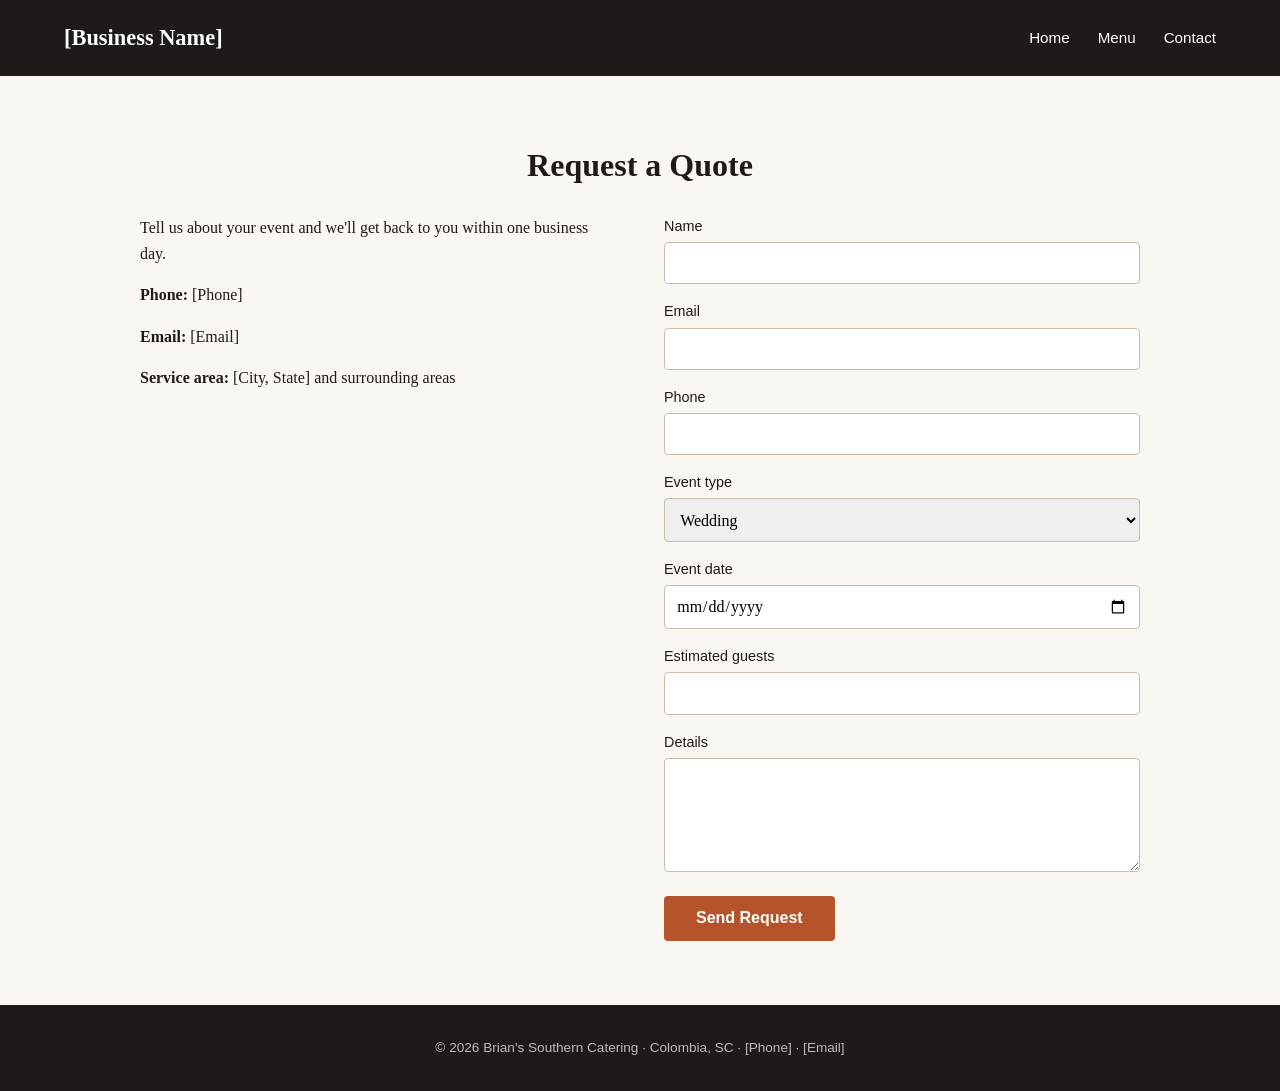
==== catering-site/contact.html @ e04a2eb2 "Pushing begining of Site" ====
<!DOCTYPE html>
<html lang="en">
<head>
  <meta charset="UTF-8">
  <meta name="viewport" content="width=device-width, initial-scale=1">
  <title>Request a Quote | Brian's Southern Catering Catering in Colombia, SC</title>
  <meta name="description" content="Request a catering quote from Brian's Southern Catering in Colombia, SC.">
  <link rel="stylesheet" href="styles.css">
</head>
<body>
  <header class="site-header solid">
    <a class="logo" href="index.html">[Business Name]</a>
    <nav>
      <a href="index.html">Home</a>
      <a href="menu.html">Menu</a>
      <a href="contact.html">Contact</a>
    </nav>
  </header>

  <main>
    <section>
      <h2>Request a Quote</h2>
      <div class="contact-wrap">
        <div class="contact-info">
          <p>Tell us about your event and we'll get back to you within one business day.</p>
          <p><strong>Phone:</strong> [Phone]</p>
          <p><strong>Email:</strong> [Email]</p>
          <p><strong>Service area:</strong> [City, State] and surrounding areas</p>
        </div>

        <form name="quote" method="POST" action="/thanks.html" data-netlify="true" netlify-honeypot="bot-field">
          <input type="hidden" name="form-name" value="quote">
          <p class="hidden"><label>Don't fill this out: <input name="bot-field"></label></p>

          <label for="name">Name</label>
          <input id="name" name="name" type="text" required>

          <label for="email">Email</label>
          <input id="email" name="email" type="email" required>

          <label for="phone">Phone</label>
          <input id="phone" name="phone" type="tel">

          <label for="type">Event type</label>
          <select id="type" name="event-type">
            <option>Wedding</option>
            <option>Corporate</option>
            <option>Private party</option>
            <option>Other</option>
          </select>

          <label for="date">Event date</label>
          <input id="date" name="event-date" type="date">

          <label for="guests">Estimated guests</label>
          <input id="guests" name="guests" type="number" min="1">

          <label for="details">Details</label>
          <textarea id="details" name="details" rows="5"></textarea>

          <button class="btn" type="submit">Send Request</button>
        </form>
      </div>
    </section>
  </main>

  <footer>
    &copy; 2026 Brian's Southern Catering &middot; Colombia, SC &middot; [Phone] &middot; [Email]
  </footer>
</body>
</html>
---- catering-site/styles.css ----
:root {
  --ink: #1f1a17;
  --paper: #faf6f1;
  --accent: #b5532a;
  --accent-dark: #8f3f1e;
  --muted: #6b625b;
}

* { box-sizing: border-box; margin: 0; padding: 0; }

body {
  font-family: Georgia, "Times New Roman", serif;
  color: var(--ink);
  background: var(--paper);
  line-height: 1.6;
}

img { max-width: 100%; display: block; }

a { color: var(--accent); }

/* Header / nav */
.site-header {
  position: absolute;
  top: 0; left: 0; right: 0;
  z-index: 10;
  display: flex;
  justify-content: space-between;
  align-items: center;
  padding: 1.25rem 5vw;
  color: #fff;
}
.site-header.solid { position: static; background: var(--ink); }
.logo { font-size: 1.4rem; font-weight: bold; color: #fff; text-decoration: none; }
.site-header nav a {
  color: #fff;
  text-decoration: none;
  margin-left: 1.5rem;
  font-family: Arial, sans-serif;
  font-size: 0.95rem;
}
.site-header nav a:hover { text-decoration: underline; }

/* Hero */
.hero {
  min-height: 100vh;
  display: flex;
  flex-direction: column;
  justify-content: center;
  align-items: center;
  text-align: center;
  padding: 6rem 5vw 3rem;
  color: #fff;
  /* Replace with a real photo: url("images/hero.jpg") */
  background: linear-gradient(rgba(0,0,0,.55), rgba(0,0,0,.55)), #4a3a30;
  background-size: cover;
  background-position: center;
}
.hero h1 { font-size: clamp(2.2rem, 6vw, 4rem); max-width: 14ch; }
.hero p { margin: 1rem 0 2rem; font-size: 1.2rem; max-width: 40ch; }

.btn {
  display: inline-block;
  padding: 0.85rem 2rem;
  background: var(--accent);
  color: #fff;
  text-decoration: none;
  font-family: Arial, sans-serif;
  font-weight: bold;
  border: none;
  border-radius: 4px;
  cursor: pointer;
  font-size: 1rem;
}
.btn:hover { background: var(--accent-dark); }

/* Sections */
section { padding: 4rem 5vw; }
section h2 { font-size: 2rem; margin-bottom: 1.5rem; text-align: center; }

.trust-strip {
  display: flex;
  flex-wrap: wrap;
  justify-content: center;
  gap: 2rem;
  background: var(--ink);
  color: #fff;
  padding: 1.25rem 5vw;
  font-family: Arial, sans-serif;
  text-align: center;
}

.cards {
  display: grid;
  grid-template-columns: repeat(auto-fit, minmax(240px, 1fr));
  gap: 1.5rem;
  max-width: 1000px;
  margin: 0 auto;
}
.card { background: #fff; padding: 1.75rem; border-radius: 6px; box-shadow: 0 2px 8px rgba(0,0,0,.08); }
.card h3 { margin-bottom: 0.5rem; }

.gallery {
  display: grid;
  grid-template-columns: repeat(auto-fit, minmax(220px, 1fr));
  gap: 1rem;
  max-width: 1000px;
  margin: 0 auto;
}
.gallery .ph, .slide-img {
  aspect-ratio: 4 / 3;
  background: #d9cfc5;
  display: flex; align-items: center; justify-content: center;
  color: var(--muted);
  font-family: Arial, sans-serif;
  font-size: 0.9rem;
}

.about { max-width: 700px; margin: 0 auto; text-align: center; }

.cta { background: var(--accent); color: #fff; text-align: center; }
.cta .btn { background: #fff; color: var(--accent); }

/* Menu carousel */
.swiper { max-width: 900px; margin: 0 auto; }
.swiper-slide { position: relative; }
.slide-img { aspect-ratio: 16 / 10; }
.slide-overlay {
  position: absolute;
  left: 0; right: 0; bottom: 0;
  padding: 1.5rem;
  color: #fff;
  background: linear-gradient(transparent, rgba(0,0,0,.8));
}
.slide-overlay h3 { margin-bottom: 0.25rem; }

/* Contact */
.contact-wrap {
  display: grid;
  grid-template-columns: 1fr 1fr;
  gap: 3rem;
  max-width: 1000px;
  margin: 0 auto;
}
.contact-info p { margin-bottom: 1rem; }
form label { display: block; margin-bottom: 0.25rem; font-family: Arial, sans-serif; font-size: 0.9rem; }
form input, form select, form textarea {
  width: 100%;
  padding: 0.7rem;
  margin-bottom: 1rem;
  border: 1px solid #c9bdb1;
  border-radius: 4px;
  font-size: 1rem;
  font-family: inherit;
}
.hidden { display: none; }

footer {
  text-align: center;
  padding: 2rem 5vw;
  background: var(--ink);
  color: #bbb;
  font-family: Arial, sans-serif;
  font-size: 0.85rem;
}

@media (max-width: 700px) {
  .contact-wrap { grid-template-columns: 1fr; }
  .site-header nav a { margin-left: 1rem; }
}
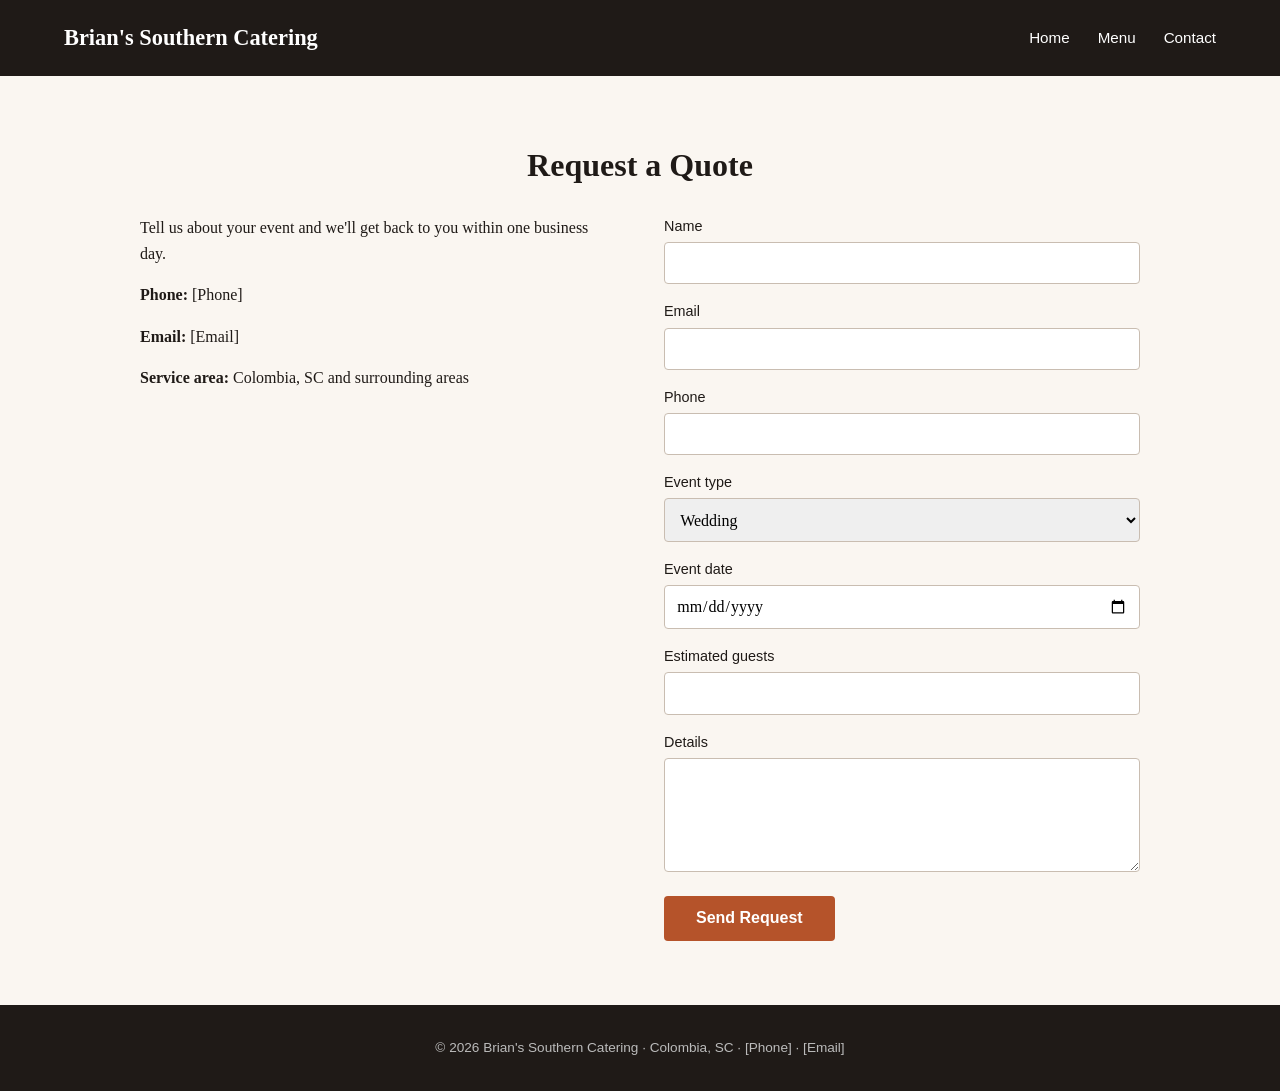
==== commit 4e903eb9: "Adding images to Carousel" ====
--- a/catering-site/contact.html
+++ b/catering-site/contact.html
@@ -9,7 +9,7 @@
 </head>
 <body>
   <header class="site-header solid">
-    <a class="logo" href="index.html">[Business Name]</a>
+    <a class="logo" href="index.html">Brian's Southern Catering</a>
     <nav>
       <a href="index.html">Home</a>
       <a href="menu.html">Menu</a>
@@ -25,7 +25,7 @@
           <p>Tell us about your event and we'll get back to you within one business day.</p>
           <p><strong>Phone:</strong> [Phone]</p>
           <p><strong>Email:</strong> [Email]</p>
-          <p><strong>Service area:</strong> [City, State] and surrounding areas</p>
+          <p><strong>Service area:</strong> Colombia, SC and surrounding areas</p>
         </div>
 
         <form name="quote" method="POST" action="/thanks.html" data-netlify="true" netlify-honeypot="bot-field">
--- a/catering-site/styles.css
+++ b/catering-site/styles.css
@@ -51,8 +51,7 @@
   text-align: center;
   padding: 6rem 5vw 3rem;
   color: #fff;
-  /* Replace with a real photo: url("images/hero.jpg") */
-  background: linear-gradient(rgba(0,0,0,.55), rgba(0,0,0,.55)), #4a3a30;
+  background: linear-gradient(rgba(0,0,0,.45), rgba(0,0,0,.45)), url("images/hero.png");
   background-size: cover;
   background-position: center;
 }
